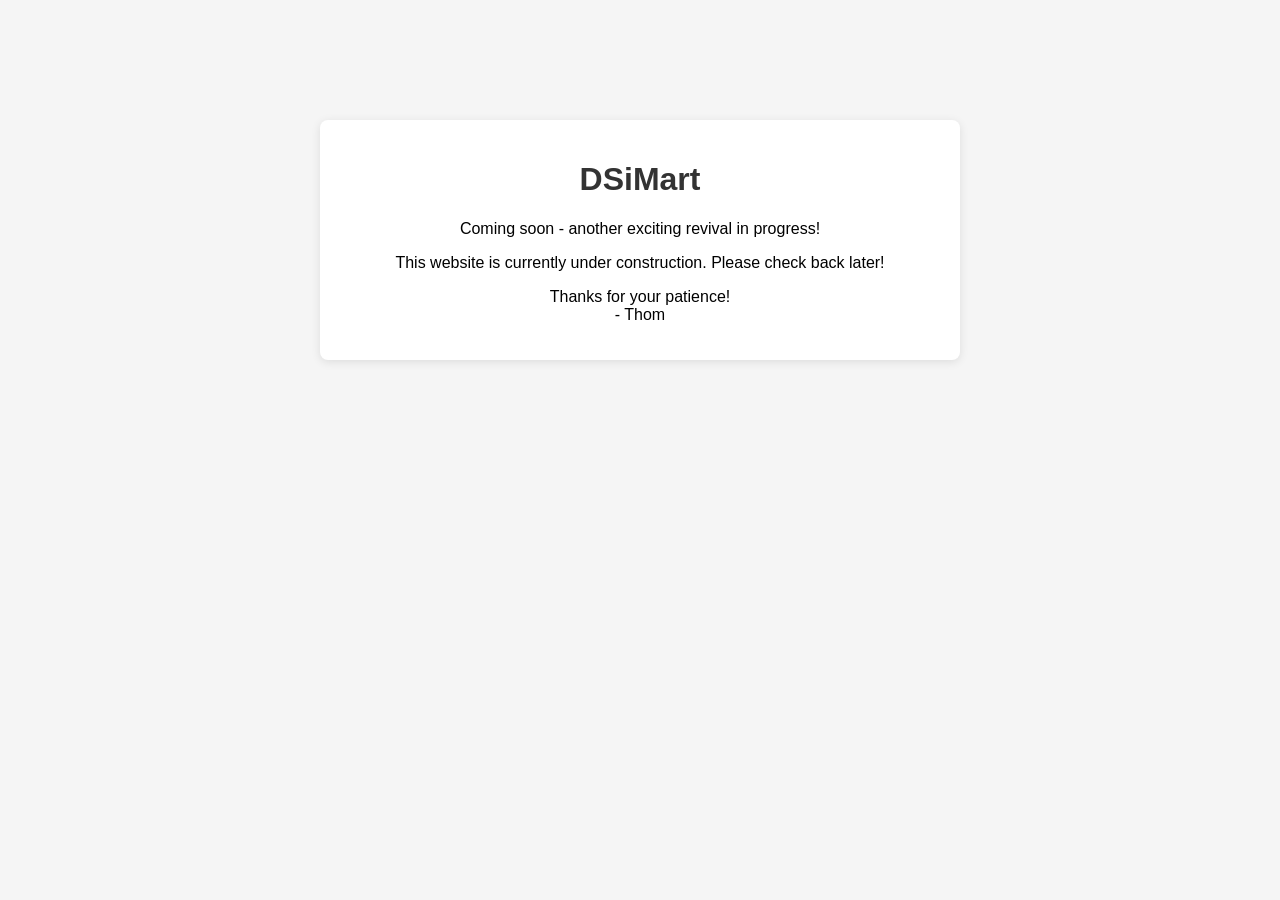
==== index.html @ 1389580f "lil commit" ====
<!DOCTYPE html>
<html lang="en">
<head>
    <meta charset="UTF-8">
    <meta name="viewport" content="width=device-width, initial-scale=1.0">
    <title>DSiMart: Yet another work in progress revival</title>
    <style>
        body {
            font-family: Arial, sans-serif;
            text-align: center;
            margin: 0;
            padding: 20px;
            background-color: #f5f5f5;
        }
        .container {
            max-width: 600px;
            margin: 100px auto;
            padding: 20px;
            background: white;
            border-radius: 8px;
            box-shadow: 0 2px 10px rgba(0,0,0,0.1);
        }
        h1 {
            color: #333;
        }
    </style>
</head>
<body>
    <div class="container">
        <h1>DSiMart</h1>
        <p>Coming soon - another exciting revival in progress!</p>
        <p>This website is currently under construction. Please check back later!</p>
        <p>Thanks for your patience!<br>- Thom</p>
    </div>
</body>
</html>
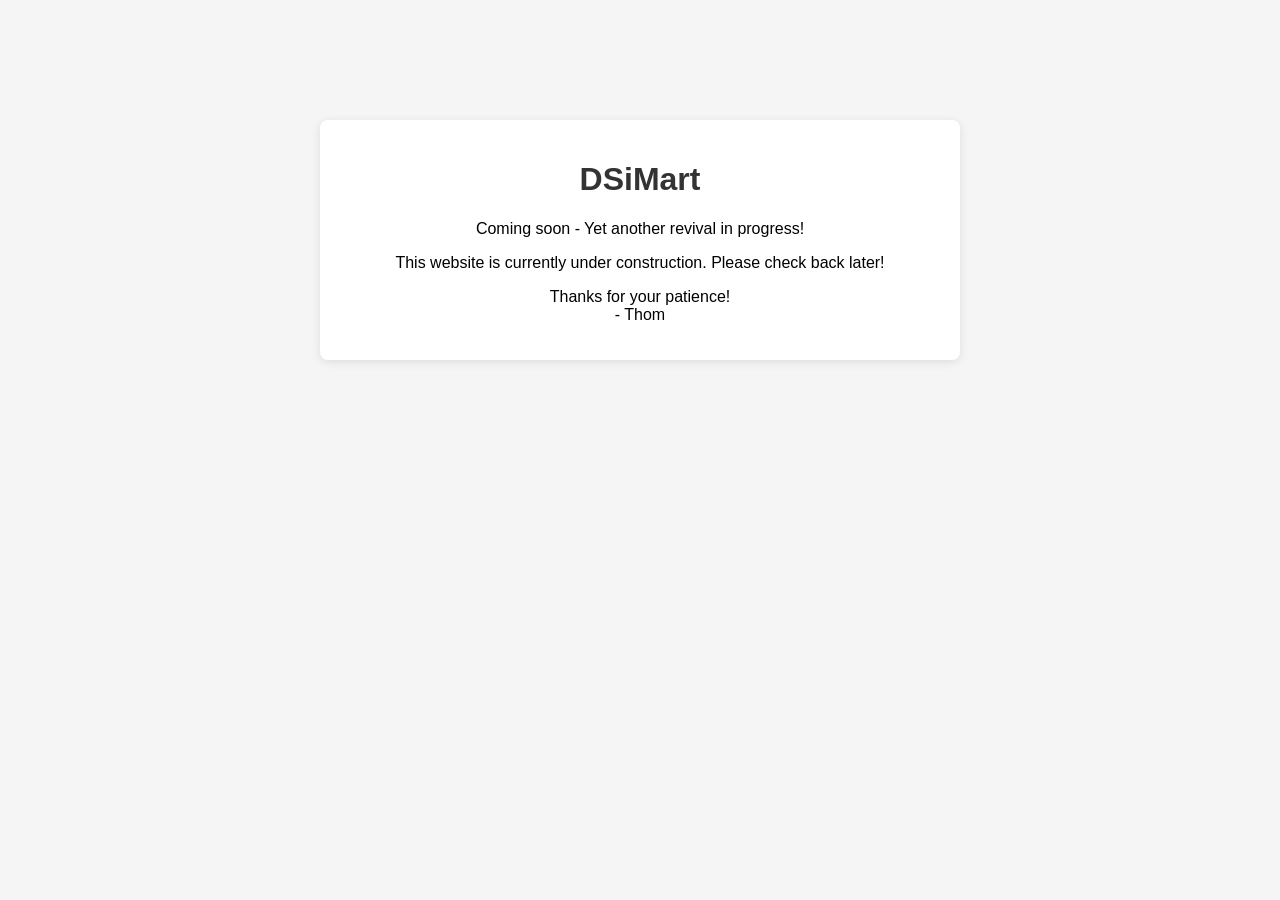
==== commit 35c2efe2: "Update file index.html" ====
--- a/index.html
+++ b/index.html
@@ -28,7 +28,7 @@
 <body>
     <div class="container">
         <h1>DSiMart</h1>
-        <p>Coming soon - another exciting revival in progress!</p>
+        <p>Coming soon - Yet another revival in progress!</p>
         <p>This website is currently under construction. Please check back later!</p>
         <p>Thanks for your patience!<br>- Thom</p>
     </div>
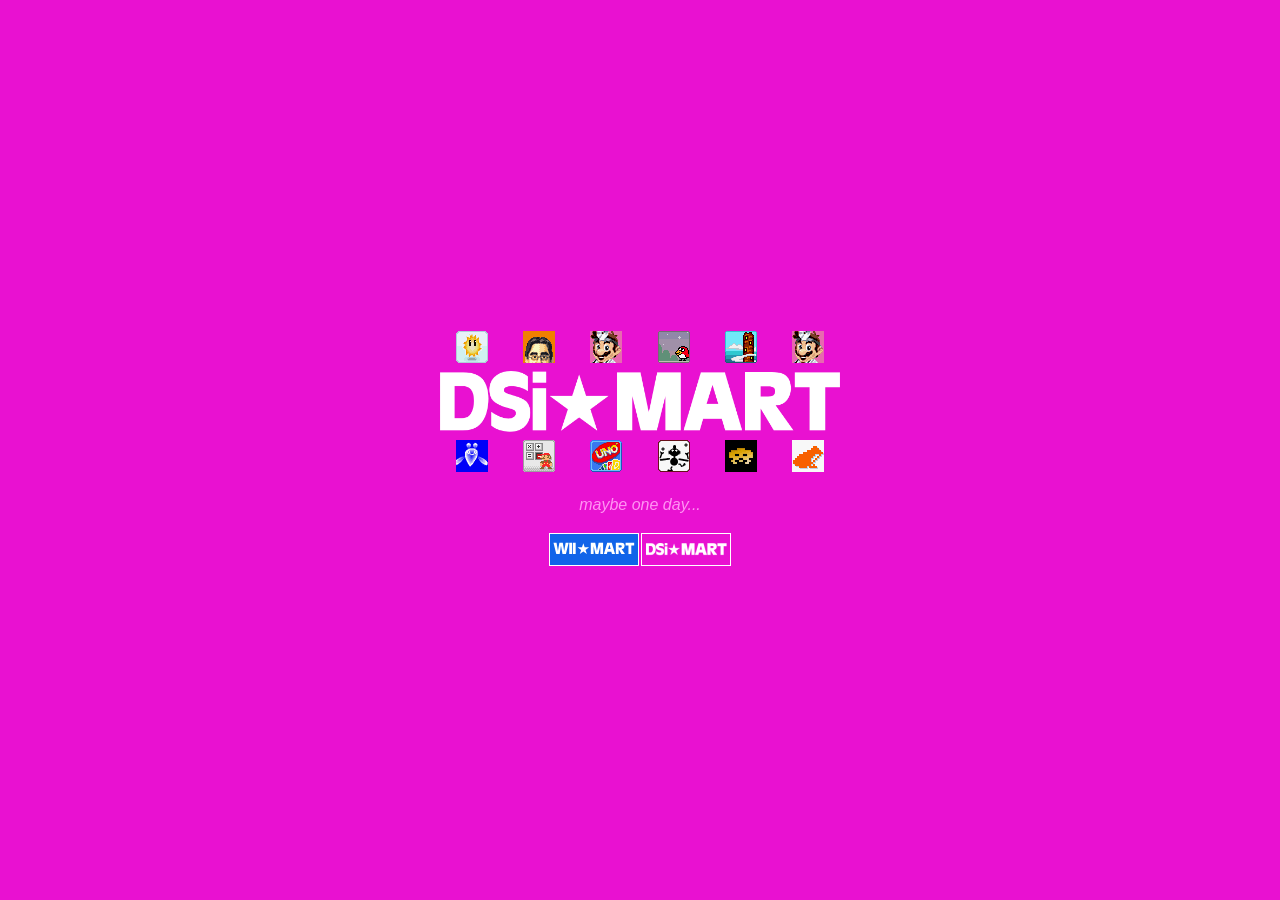
==== commit edd187ea: "with the soul" ====
--- a/index.html
+++ b/index.html
@@ -1,36 +1,43 @@
 <!DOCTYPE html>
 <html lang="en">
 <head>
+    <title>DSiMart</title>
     <meta charset="UTF-8">
     <meta name="viewport" content="width=device-width, initial-scale=1.0">
-    <title>DSiMart: Yet another work in progress revival</title>
     <style>
-        body {
-            font-family: Arial, sans-serif;
-            text-align: center;
-            margin: 0;
-            padding: 20px;
-            background-color: #f5f5f5;
-        }
-        .container {
-            max-width: 600px;
-            margin: 100px auto;
-            padding: 20px;
-            background: white;
-            border-radius: 8px;
-            box-shadow: 0 2px 10px rgba(0,0,0,0.1);
-        }
-        h1 {
-            color: #333;
-        }
+        body {background-color:#E911D1;color:white;font-family: sans-serif; margin: 0;height: 100vh;display: flex;justify-content: center;align-items: center;}
+        img.btn {outline: solid 1px white}
     </style>
 </head>
 <body>
-    <div class="container">
-        <h1>DSiMart</h1>
-        <p>Coming soon - Yet another revival in progress!</p>
-        <p>This website is currently under construction. Please check back later!</p>
-        <p>Thanks for your patience!<br>- Thom</p>
-    </div>
+
+<table style="text-align:center">
+    <tr>
+        <td><img src="media/icon-aura-aura.gif" alt="Aura-Aura Climber"></td>
+        <td><img src="media/icon-brain-age.gif" alt="Brain Age"></td>
+        <td><img src="media/icon-dr-mario.gif" alt="Dr. Mario"></td>
+        <td><img src="media/icon-birds-and-beans.gif" alt="Birds and Beans"></td>
+        <td><img src="media/icon-paper-airplane-chase.gif" alt="Paper Airplane Chase"></td>
+        <td><img src="media/icon-dr-mario.gif" alt="Dr. Mario"></td>
+    </tr>
+    <tr>
+        <td colspan="6"><img src="media/branding-wordmark.png" width="400px"></td>
+    </tr>
+    <tr>
+        <td><img src="media/icon-electroplankton.gif" alt="Electroplankton"></td>
+        <td><img src="media/icon-mario-calculator.gif" alt="Mario Calculator"></td>
+        <td><img src="media/icon-uno.gif" alt="UNO"></td>
+        <td><img src="media/icon-game-and-watch-ball.gif" alt="Game & Watch Ball"></td>
+        <td><img src="media/icon-space-invaders.gif" alt="Space Invaders Extreme Z"></td>
+        <td><img src="media/icon-flipnote.gif" alt="Flipnote Studio"></td>
+    </tr>
+    <tr>
+        <td colspan="6"><p style="color:#FF94F3;font-style: italic;">maybe one day...</p></td>
+    </tr>
+    <tr>
+        <td colspan="6"><a href="https://wiimart.org"><img src="media/branding-button-wiimart.png" class="btn"></a> <img src="media/branding-button.png" class="btn"></td>
+    </tr>
+</table>    
+
 </body>
 </html>
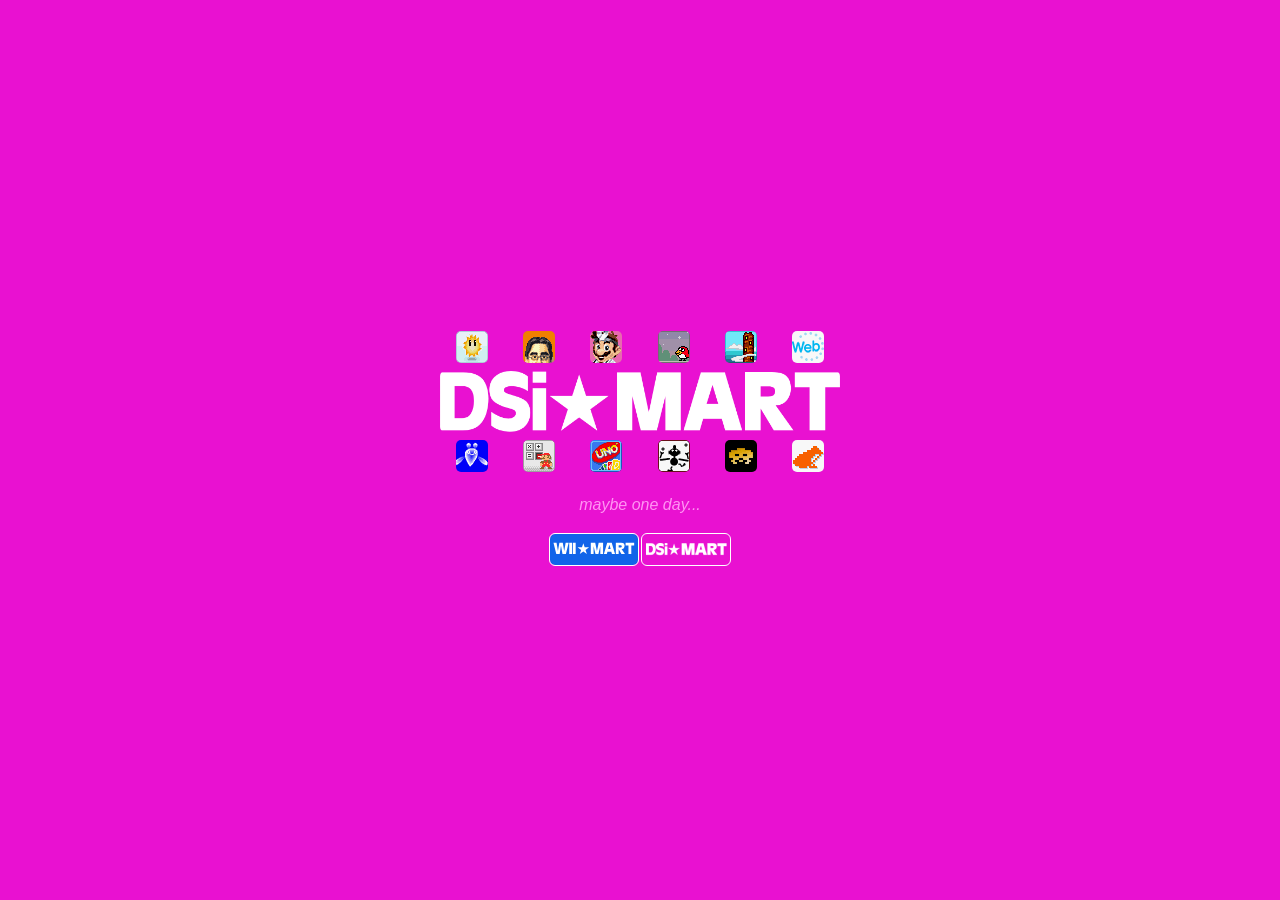
==== commit 51c2ecc5: "Another icon" ====
--- a/index.html
+++ b/index.html
@@ -7,6 +7,7 @@
     <style>
         body {background-color:#E911D1;color:white;font-family: sans-serif; margin: 0;height: 100vh;display: flex;justify-content: center;align-items: center;}
         img.btn {outline: solid 1px white}
+        td img {border-radius: 5px}
     </style>
 </head>
 <body>
@@ -18,7 +19,7 @@
         <td><img src="media/icon-dr-mario.gif" alt="Dr. Mario"></td>
         <td><img src="media/icon-birds-and-beans.gif" alt="Birds and Beans"></td>
         <td><img src="media/icon-paper-airplane-chase.gif" alt="Paper Airplane Chase"></td>
-        <td><img src="media/icon-dr-mario.gif" alt="Dr. Mario"></td>
+        <td><img src="media/icon-dsi-web.gif" alt="DSi Browser"></td>
     </tr>
     <tr>
         <td colspan="6"><img src="media/branding-wordmark.png" width="400px"></td>
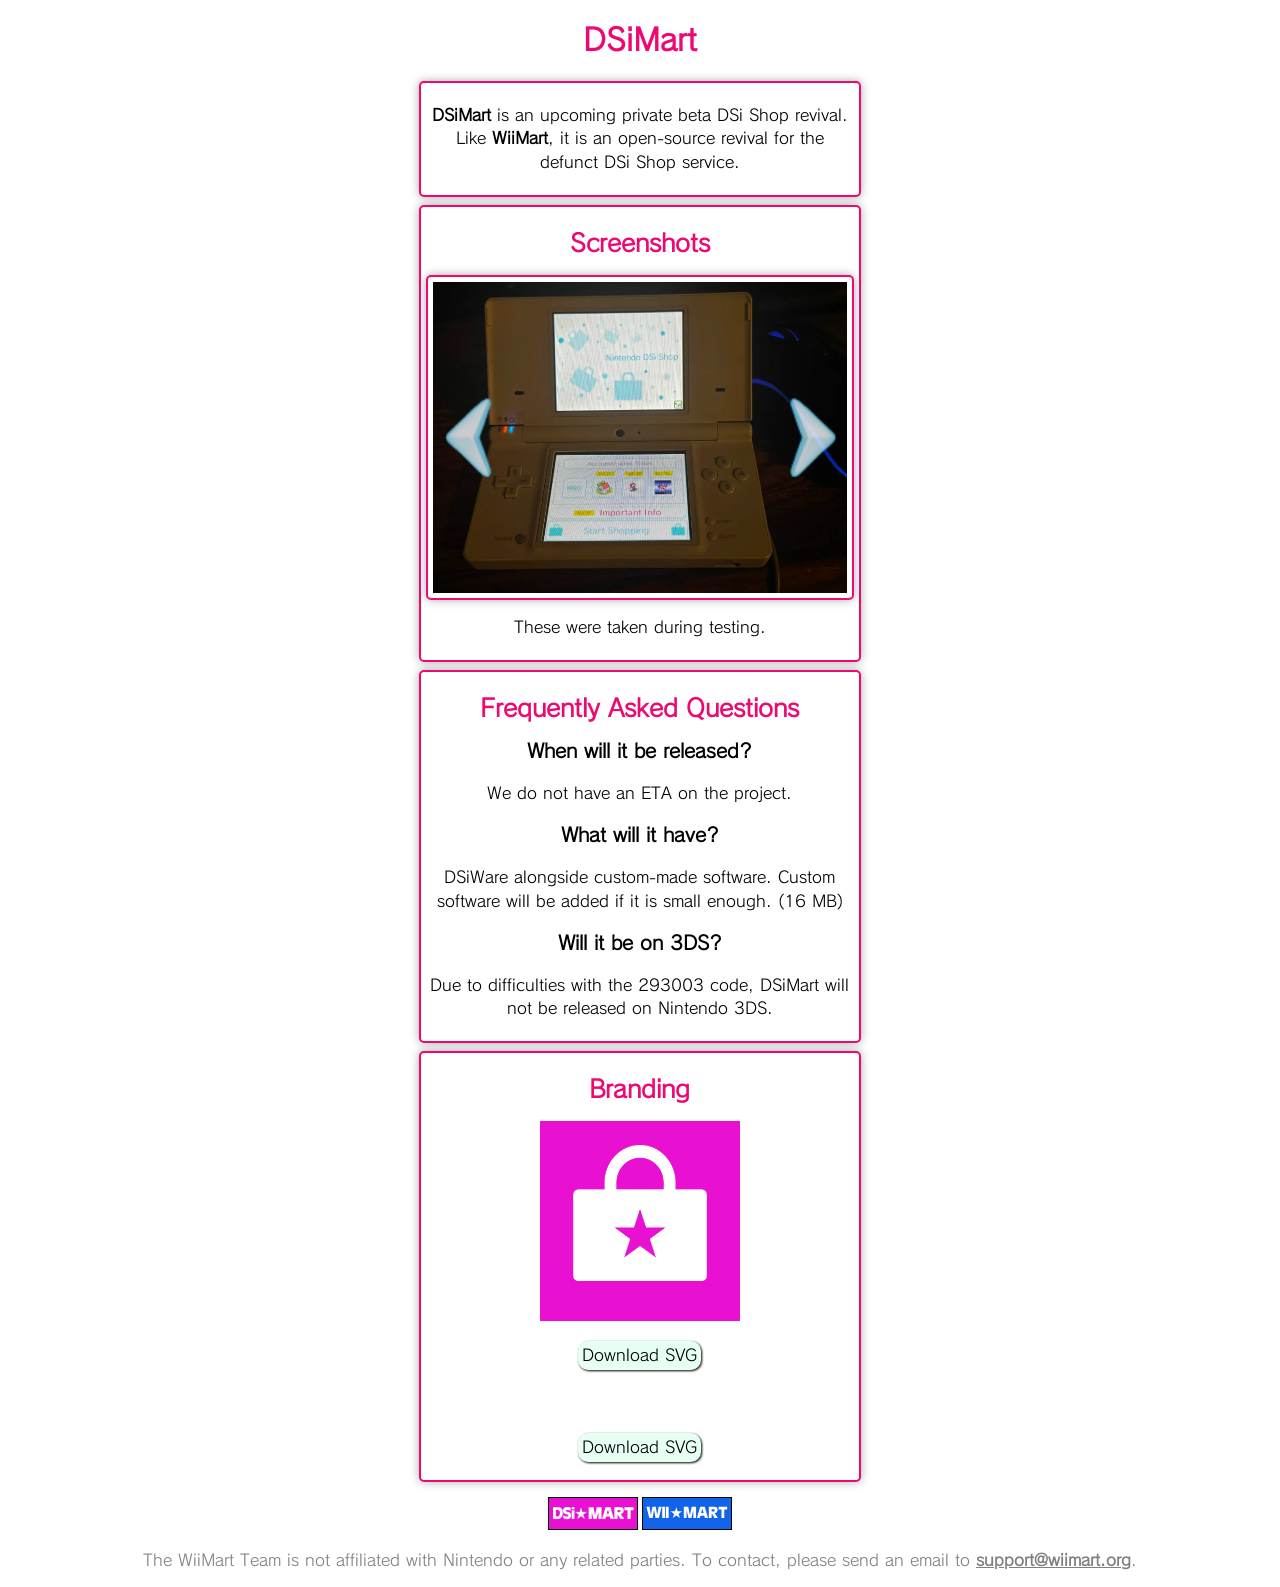
==== commit 34482572: "Redesign, ig" ====
--- a/index.html
+++ b/index.html
@@ -1,44 +1,61 @@
 <!DOCTYPE html>
 <html lang="en">
 <head>
-    <title>DSiMart</title>
-    <meta charset="UTF-8">
-    <meta name="viewport" content="width=device-width, initial-scale=1.0">
-    <style>
-        body {background-color:#E911D1;color:white;font-family: sans-serif; margin: 0;height: 100vh;display: flex;justify-content: center;align-items: center;}
-        img.btn {outline: solid 1px white}
-        td img {border-radius: 5px}
-    </style>
+   <meta charset="utf-8">
+   <meta http-equiv="x-ua-compatible" content="ie=edge">
+   <title>DSiMart: private beta DSi Shop revival!</title>
+   <meta content="DSiMart: private beta DSi Shop revival!" property="og:title">
+   <meta content="DSiMart is an upcoming private beta DSi Shop revival. Like WiiMart, it is an open-source revival for the defunct DSi Shop service." property="og:description">
+   <meta content="https://dsimart.org/media/branding-bag.png" property="og:image">
+   <meta content="https://dsimart.org" property="og:url">
+   <meta content="#E911D1" data-react-helmet="true" name="theme-color">
+   <meta name="keywords" content="DSiMart, DSi Shop, homebrew">
+   <meta name="viewport" content="width=device-width, initial-scale=1.0">
+   <link rel="stylesheet" href="meta/main.css">
+   <script src="meta/gallery.js" defer></script>
+   <link rel="icon" type="image/x-icon" href="favicon.ico">
 </head>
 <body>
 
-<table style="text-align:center">
-    <tr>
-        <td><img src="media/icon-aura-aura.gif" alt="Aura-Aura Climber"></td>
-        <td><img src="media/icon-brain-age.gif" alt="Brain Age"></td>
-        <td><img src="media/icon-dr-mario.gif" alt="Dr. Mario"></td>
-        <td><img src="media/icon-birds-and-beans.gif" alt="Birds and Beans"></td>
-        <td><img src="media/icon-paper-airplane-chase.gif" alt="Paper Airplane Chase"></td>
-        <td><img src="media/icon-dsi-web.gif" alt="DSi Browser"></td>
-    </tr>
-    <tr>
-        <td colspan="6"><img src="media/branding-wordmark.png" width="400px"></td>
-    </tr>
-    <tr>
-        <td><img src="media/icon-electroplankton.gif" alt="Electroplankton"></td>
-        <td><img src="media/icon-mario-calculator.gif" alt="Mario Calculator"></td>
-        <td><img src="media/icon-uno.gif" alt="UNO"></td>
-        <td><img src="media/icon-game-and-watch-ball.gif" alt="Game & Watch Ball"></td>
-        <td><img src="media/icon-space-invaders.gif" alt="Space Invaders Extreme Z"></td>
-        <td><img src="media/icon-flipnote.gif" alt="Flipnote Studio"></td>
-    </tr>
-    <tr>
-        <td colspan="6"><p style="color:#FF94F3;font-style: italic;">maybe one day...</p></td>
-    </tr>
-    <tr>
-        <td colspan="6"><a href="https://wiimart.org"><img src="media/branding-button-wiimart.png" class="btn"></a> <img src="media/branding-button.png" class="btn"></td>
-    </tr>
-</table>    
+<h1>DSiMart</h1>
+
+<div id="about">
+   <p><b>DSiMart</b> is an upcoming private beta DSi Shop revival. Like <b>WiiMart</b>, it is 
+      an open-source revival for the defunct DSi Shop service.</p>
+</div>
+
+<div>
+  <h2>Screenshots</h2>
+  <div class="gallery">
+    <img src="media/example-1.png" class="slide">
+    <img src="media/example-2.png" class="slide">
+    <img src="media/example-3.png" class="slide">
+    <img src="media/example-4.png" class="slide">
+  </div>
+  <p>These were taken during testing.</p>
+</div>
+
+<div>
+  <h2>Frequently Asked Questions</h2>
+  <h3>When will it be released?</h3>
+  <p>We do not have an ETA on the project.</p>
+  <h3>What will it have?</h3>
+  <p>DSiWare alongside custom-made software. Custom software will be added if it is small enough. (16 MB)</p>
+  <h3>Will it be on 3DS?</h3>
+  <p>Due to difficulties with the 293003 code, DSiMart will not be released on Nintendo 3DS.</p>
+</div>
+
+<div>
+  <h2>Branding</h2>
+  <img src="media/branding-bag.png" width="200px">
+  <p><a href="media/branding-bag.svg" class="btn" download>Download SVG</a></p>
+  <img src="media/branding-wordmark.png" width="200px">
+  <p><a href="media/branding-wordmark.svg" class="btn" download>Download SVG</a></p>
+</div>
+
+<p style="margin-bottom: 0px"><img src="media/branding-button.png" class="wb"> <a href="https://wiimart.org/"><img src="media/branding-button-wiimart.png" class="wb"></a></p>
+
+<footer><p>The WiiMart Team is not affiliated with Nintendo or any related parties. To contact, please send an email to <a href="mailto:support@wiimart.org"><b>support@wiimart.org</b></a>.</p></footer>
 
 </body>
 </html>
--- a/meta/main.css
+++ b/meta/main.css
@@ -0,0 +1,80 @@
+@font-face {font-family: 'Shop'; src: url('shop.ttf') format('truetype'); font-weight: normal; font-style: normal;}
+
+/*Main things*/
+body {scroll-behavior:smooth;text-align: center;font-family: sans-serif;font-family:'Shop',sans-serif; overflow-x:hidden;transition:.1s ease-in-out;}
+div {line-height:23.3px; background-color: white;border-radius: 5px;border-color: #ED0972;box-shadow: 0 0 10px #2525255d; box-sizing: border-box;border-width: 2px;border-style: solid; width: 35%; text-align: center;margin: 0 auto;padding: 5px;margin-top: 8px; overflow: auto;}
+div.clear {border:none;background: none;box-shadow: none;}
+
+nav {margin-bottom: 20px;line-height: 30px;}
+
+a.btn {background-color: #E6FFF2;border-radius: 10px;padding: 4px;color:black;text-decoration: none;filter: drop-shadow(1px 1px 1px black);font-weight: 100;display:inline}
+a.btn:hover {background-color: #C7FDFF;}
+a.btn:active {filter: none;}
+span.active {background-color: #c7c7c7;border-radius: 10px;padding: 4px;font-weight: 100;display:inline;cursor:auto;user-select:none}
+
+button {margin-bottom: 6px;font-family:'Shop',sans-serif;padding: 5px;outline: 1px solid #ED0972;border-radius: 3px;filter: drop-shadow(1px 1px 3.4px #bbbbbb);border:none}
+button:hover {box-shadow: inset 0 0 0 3px #ED0972;cursor:pointer}
+
+footer {color:grey}
+footer a {color:grey}
+
+/* Text stuff */
+h1, h2 {color:#ED0972;}
+h1 {font-size: 30px;}
+h1 a {text-decoration:none}
+hr {border-color:grey}
+
+a {color:#ED0972; font-weight: bold;}
+::selection{color: #323232;background: #ED0972;}
+::-moz-selection{color: #323232;background:#ED0972;}
+body.dir {text-align: left;}
+body.dir a {color:black;text-decoration: none;font-weight: normal;}
+body.dir a:hover {color:#ED0972}
+table {border: 1px solid white; border-collapse: collapse;}
+th, td {border: 1px solid;}
+button.ico {width:20px; height:20px;}
+img.ico {vertical-align: middle; width:25px; height:25px;}
+img.wb {outline: solid 1px black}
+.blue {color:#1164E9;}
+
+mark {color:white;background:#ED0972;font-weight:bold;}
+mark.new {background-color: gold;color:orangered;border-radius: 10px; padding-right:5px; padding-left:5px;font-weight:bold;}
+
+/* Gallery */
+div.gallery {position: relative; overflow: hidden;width:100%;}
+img.slide {width:100%; min-height:200px; min-width:100%;}
+img.arrow {min-height:68px; position: absolute; top: 50%; transform: translateY(-50%); cursor: pointer; width: 60px; height: auto;}
+img.left {left: 10px; animation: hoverAnimation 0.5s infinite alternate;}
+img.right {right: 10px; animation: rightHoverAnimation 0.5s infinite alternate;}
+
+/* Music */
+div#bgmplayer {z-index: 1000;transition:.3s ease-in-out; opacity:30%; position:fixed; bottom:3px; border:2px solid #ED0972; left:3px; float:left; width:160px; height:40px; overflow:hidden;}
+div#bgmplayer:hover {opacity: 50%; transition:.3s ease-in-out; height:100px; width:200px; overflow:auto;scrollbar-width: none;}
+div#bgmplayer h2 {height:20px; margin-top:-9px; line-height:40px}
+div#bgmplayer p {line-height:20px;color:#9A9A9A;margin-top:-10px;font-style:italic;font-size:10px;}
+
+
+/* Auto-resizer, do not change pls*/
+@media (max-width: 768px) {div {width: 95%} }
+
+/* Dark theme via system preference */
+@media (prefers-color-scheme: dark)
+{
+  body {background-color: black; color: #e0e0e0;}
+  div {background-color: #1e1e1e; border-color: #ED0972; box-shadow: 0 0 10px #000000CC;}
+  a.btn {background-color: #587566;color:white}
+  a.btn:hover {background-color: #7da2a3;}
+  span.active {background-color: #313131}
+  button {background-color: #3b3b3b; color: #e0e0e0;filter: drop-shadow(1px 1px 3.4px #747474)}
+  button:active {box-shadow: none;}
+  footer, footer a {color: #9A9A9A;}
+  h1, h2, a {color: #ED0972;}
+  ::selection {color: #e0e0e0; background: #ED0972;}
+  ::-moz-selection {color: #e0e0e0; background: #ED0972;}
+  mark {color:black;background:#ED0972;font-weight:bold;}
+  img.wb {outline: solid 1px white}
+  .blue {color:#5898ff;}
+  #errorCode {background-color: black;border: 2px solid grey;color:white;}
+  body.dir a {color:white}
+  mark {color:white}
+}
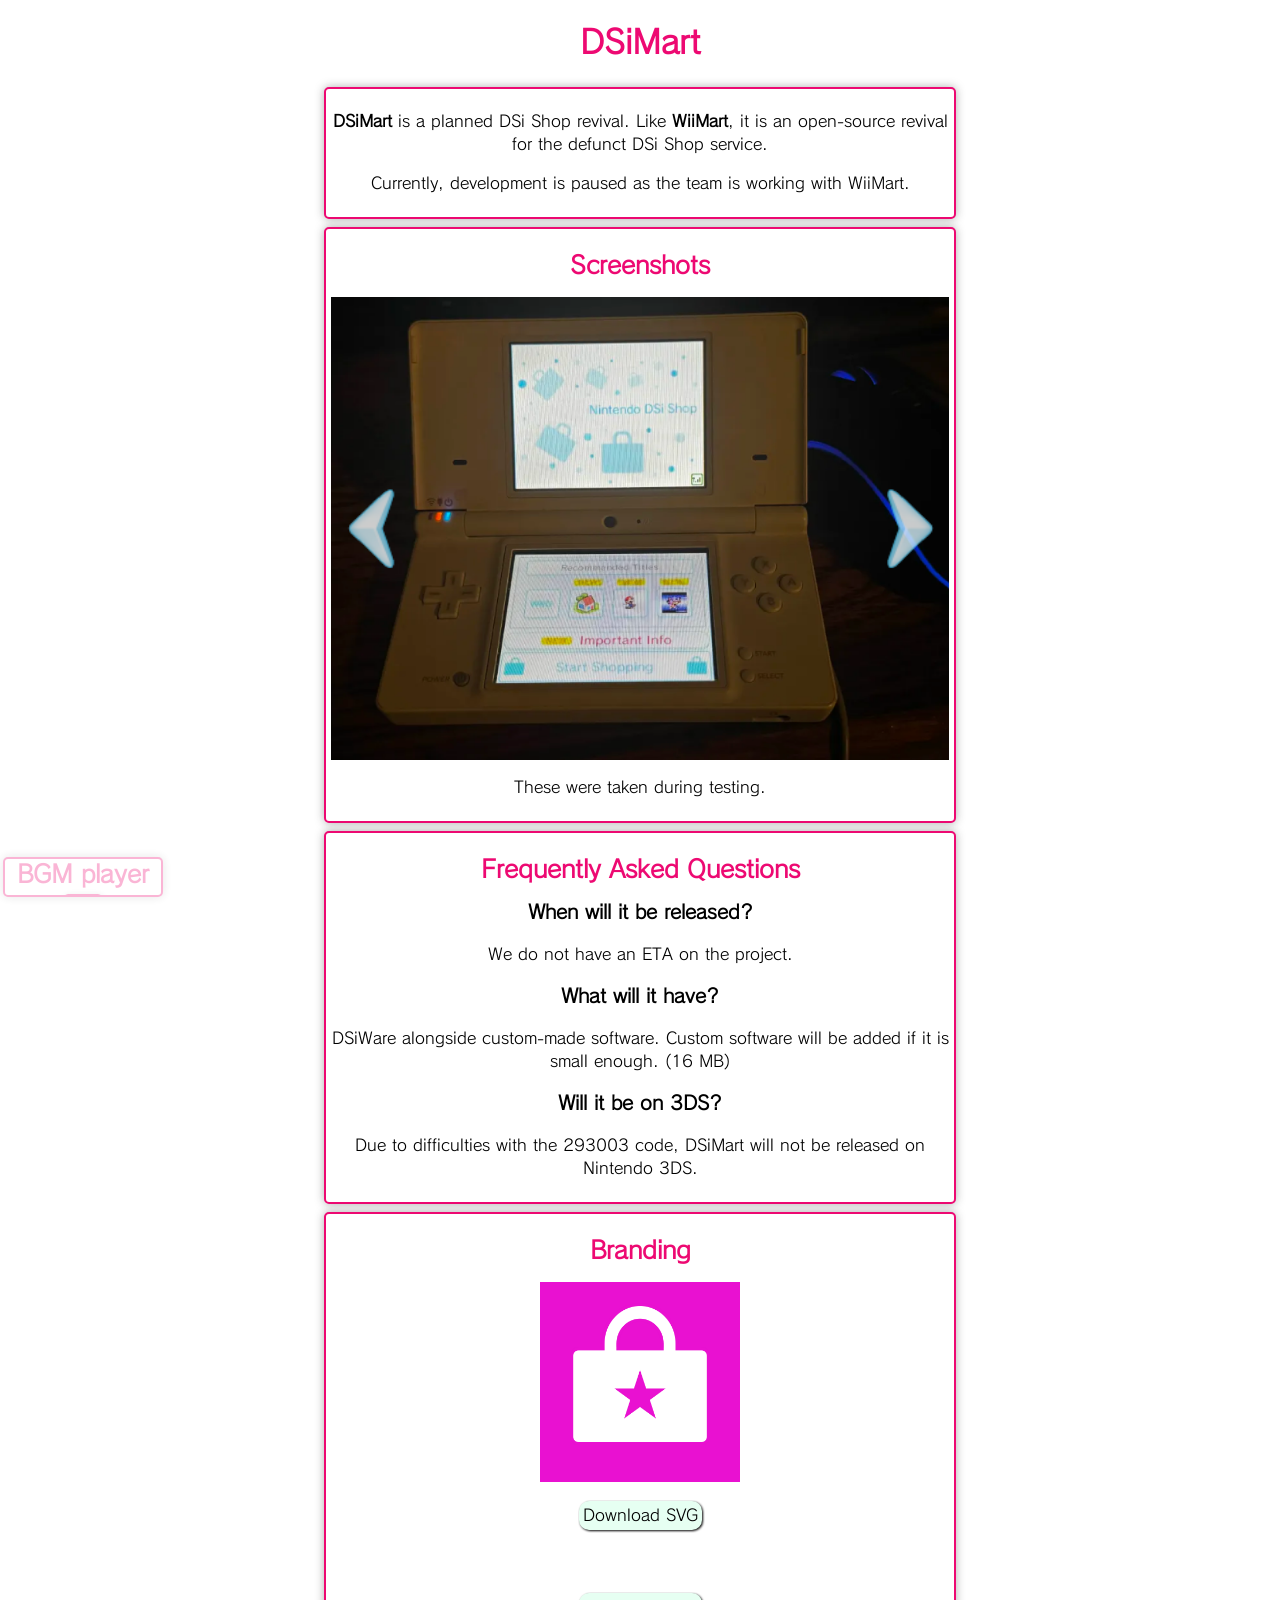
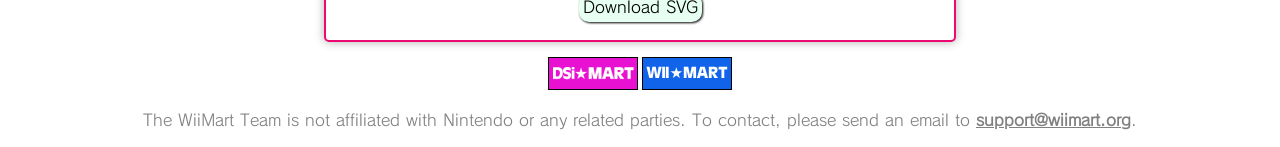
==== commit 60d2a92d: "Music update" ====
--- a/index.html
+++ b/index.html
@@ -1,59 +1,68 @@
 <!DOCTYPE html>
 <html lang="en">
 <head>
-   <meta charset="utf-8">
-   <meta http-equiv="x-ua-compatible" content="ie=edge">
-   <title>DSiMart: private beta DSi Shop revival!</title>
-   <meta content="DSiMart: private beta DSi Shop revival!" property="og:title">
-   <meta content="DSiMart is an upcoming private beta DSi Shop revival. Like WiiMart, it is an open-source revival for the defunct DSi Shop service." property="og:description">
-   <meta content="https://dsimart.org/media/branding-bag.png" property="og:image">
-   <meta content="https://dsimart.org" property="og:url">
-   <meta content="#E911D1" data-react-helmet="true" name="theme-color">
-   <meta name="keywords" content="DSiMart, DSi Shop, homebrew">
-   <meta name="viewport" content="width=device-width, initial-scale=1.0">
-   <link rel="stylesheet" href="meta/main.css">
-   <script src="meta/gallery.js" defer></script>
-   <link rel="icon" type="image/x-icon" href="favicon.ico">
+  <meta charset="utf-8">
+  <meta http-equiv="x-ua-compatible" content="ie=edge">
+  <script src="meta/music.js"></script>
+  <title>DSiMart: private beta DSi Shop revival!</title>
+  <meta content="DSiMart: private beta DSi Shop revival!" property="og:title">
+  <meta content="DSiMart is an upcoming private beta DSi Shop revival. Like WiiMart, it is an open-source revival for the defunct DSi Shop service." property="og:description">
+  <meta content="https://dsimart.org/media/branding-bag.png" property="og:image">
+  <meta content="https://dsimart.org" property="og:url">
+  <meta content="#E911D1" data-react-helmet="true" name="theme-color">
+  <meta name="keywords" content="DSiMart, DSi Shop, homebrew">
+  <meta name="viewport" content="width=device-width, initial-scale=1.0">
+  <link rel="stylesheet" href="meta/main.css">
+  <script src="meta/gallery.js" defer></script>
+  <link rel="icon" type="image/x-icon" href="favicon.ico">
 </head>
 <body>
+<div class="box" id="bgmplayer">
+  <h2>BGM player</h2>
+  <a href="javascript:playBGM();" id="shopbgmselector"><button id="shopbgm">Play</button></a>
+  <p><br>Enable audio autoplay in your browser for it to continue playing throughout the website.</p>
+</div>
 
 <h1>DSiMart</h1>
 
-<div id="about">
-   <p><b>DSiMart</b> is an upcoming private beta DSi Shop revival. Like <b>WiiMart</b>, it is 
-      an open-source revival for the defunct DSi Shop service.</p>
+<div class="row">
+  <div class="box" id="about">
+    <p><b>DSiMart</b> is a planned DSi Shop revival. Like <b>WiiMart</b>, it is 
+       an open-source revival for the defunct DSi Shop service.</p>
+    <p>Currently, development is paused as the team is working with WiiMart.</p>
+  </div>
+
+  <div class="box" id="screenshots">
+    <h2>Screenshots</h2>
+    <div class="gallery">
+      <img src="media/example-1.png" class="slide">
+      <img src="media/example-2.png" class="slide">
+      <img src="media/example-3.png" class="slide">
+      <img src="media/example-4.png" class="slide">
+    </div>
+    <p>These were taken during testing.</p>
+  </div>
+
+  <div class="box" id="FAQ">
+    <h2>Frequently Asked Questions</h2>
+    <h3>When will it be released?</h3>
+    <p>We do not have an ETA on the project.</p>
+    <h3>What will it have?</h3>
+    <p>DSiWare alongside custom-made software. Custom software will be added if it is small enough. (16 MB)</p>
+    <h3>Will it be on 3DS?</h3>
+    <p>Due to difficulties with the 293003 code, DSiMart will not be released on Nintendo 3DS.</p>
+  </div>
+
+  <div class="box" id="branding">
+    <h2>Branding</h2>
+    <img src="media/branding-bag.png" width="200px">
+    <p><a href="media/branding-bag.svg" class="btn" download>Download SVG</a></p>
+    <img src="media/branding-wordmark.png" width="200px">
+    <p><a href="media/branding-wordmark.svg" class="btn" download>Download SVG</a></p>
+  </div>
 </div>
 
-<div>
-  <h2>Screenshots</h2>
-  <div class="gallery">
-    <img src="media/example-1.png" class="slide">
-    <img src="media/example-2.png" class="slide">
-    <img src="media/example-3.png" class="slide">
-    <img src="media/example-4.png" class="slide">
-  </div>
-  <p>These were taken during testing.</p>
-</div>
-
-<div>
-  <h2>Frequently Asked Questions</h2>
-  <h3>When will it be released?</h3>
-  <p>We do not have an ETA on the project.</p>
-  <h3>What will it have?</h3>
-  <p>DSiWare alongside custom-made software. Custom software will be added if it is small enough. (16 MB)</p>
-  <h3>Will it be on 3DS?</h3>
-  <p>Due to difficulties with the 293003 code, DSiMart will not be released on Nintendo 3DS.</p>
-</div>
-
-<div>
-  <h2>Branding</h2>
-  <img src="media/branding-bag.png" width="200px">
-  <p><a href="media/branding-bag.svg" class="btn" download>Download SVG</a></p>
-  <img src="media/branding-wordmark.png" width="200px">
-  <p><a href="media/branding-wordmark.svg" class="btn" download>Download SVG</a></p>
-</div>
-
-<p style="margin-bottom: 0px"><img src="media/branding-button.png" class="wb"> <a href="https://wiimart.org/"><img src="media/branding-button-wiimart.png" class="wb"></a></p>
+<p style="margin-bottom:0px"><img src="media/branding-button.png" class="wb"> <a href="https://wiimart.org/"><img src="media/branding-button-wiimart.png" class="wb"></a></p>
 
 <footer><p>The WiiMart Team is not affiliated with Nintendo or any related parties. To contact, please send an email to <a href="mailto:support@wiimart.org"><b>support@wiimart.org</b></a>.</p></footer>
 
--- a/meta/main.css
+++ b/meta/main.css
@@ -1,11 +1,10 @@
 @font-face {font-family: 'Shop'; src: url('shop.ttf') format('truetype'); font-weight: normal; font-style: normal;}
 
 /*Main things*/
-body {scroll-behavior:smooth;text-align: center;font-family: sans-serif;font-family:'Shop',sans-serif; overflow-x:hidden;transition:.1s ease-in-out;}
-div {line-height:23.3px; background-color: white;border-radius: 5px;border-color: #ED0972;box-shadow: 0 0 10px #2525255d; box-sizing: border-box;border-width: 2px;border-style: solid; width: 35%; text-align: center;margin: 0 auto;padding: 5px;margin-top: 8px; overflow: auto;}
-div.clear {border:none;background: none;box-shadow: none;}
+body {text-align:center;font-family:'Shop',sans-serif;transition:.1s ease-in-out;scroll-behavior:smooth;}
 
-nav {margin-bottom: 20px;line-height: 30px;}
+div.row {width:50%;margin:auto;}
+div.box {line-height:23.3px;background-color: white;border-radius: 5px;border-color: #ED0972;box-shadow: 0 0 10px #2525255d; box-sizing: border-box;border-width: 2px;border-style: solid;  text-align:center;margin: 0 auto;padding:5px;margin-top: 8px;}
 
 a.btn {background-color: #E6FFF2;border-radius: 10px;padding: 4px;color:black;text-decoration: none;filter: drop-shadow(1px 1px 1px black);font-weight: 100;display:inline}
 a.btn:hover {background-color: #C7FDFF;}
@@ -20,22 +19,13 @@
 
 /* Text stuff */
 h1, h2 {color:#ED0972;}
-h1 {font-size: 30px;}
-h1 a {text-decoration:none}
-hr {border-color:grey}
-
-a {color:#ED0972; font-weight: bold;}
+a {color:#ED0972;font-weight:bold;}
 ::selection{color: #323232;background: #ED0972;}
 ::-moz-selection{color: #323232;background:#ED0972;}
-body.dir {text-align: left;}
-body.dir a {color:black;text-decoration: none;font-weight: normal;}
-body.dir a:hover {color:#ED0972}
-table {border: 1px solid white; border-collapse: collapse;}
-th, td {border: 1px solid;}
-button.ico {width:20px; height:20px;}
+
 img.ico {vertical-align: middle; width:25px; height:25px;}
 img.wb {outline: solid 1px black}
-.blue {color:#1164E9;}
+.pink {color:#ED0972;}
 
 mark {color:white;background:#ED0972;font-weight:bold;}
 mark.new {background-color: gold;color:orangered;border-radius: 10px; padding-right:5px; padding-left:5px;font-weight:bold;}
@@ -48,20 +38,20 @@
 img.right {right: 10px; animation: rightHoverAnimation 0.5s infinite alternate;}
 
 /* Music */
-div#bgmplayer {z-index: 1000;transition:.3s ease-in-out; opacity:30%; position:fixed; bottom:3px; border:2px solid #ED0972; left:3px; float:left; width:160px; height:40px; overflow:hidden;}
+div#bgmplayer {z-index: 1000;transition:.3s ease-in-out; opacity:30%;padding-top: 5px; position:fixed; bottom:3px; border:2px solid #ED0972; left:3px; float:left; width:160px; height:40px; overflow:hidden;}
 div#bgmplayer:hover {opacity: 50%; transition:.3s ease-in-out; height:100px; width:200px; overflow:auto;scrollbar-width: none;}
 div#bgmplayer h2 {height:20px; margin-top:-9px; line-height:40px}
 div#bgmplayer p {line-height:20px;color:#9A9A9A;margin-top:-10px;font-style:italic;font-size:10px;}
 
 
 /* Auto-resizer, do not change pls*/
-@media (max-width: 768px) {div {width: 95%} }
+@media (max-width: 768px) {div.row {width: 95%} }
 
 /* Dark theme via system preference */
 @media (prefers-color-scheme: dark)
 {
   body {background-color: black; color: #e0e0e0;}
-  div {background-color: #1e1e1e; border-color: #ED0972; box-shadow: 0 0 10px #000000CC;}
+  div.box {background-color: #1e1e1e; border-color: #ED0972; box-shadow: 0 0 10px #000000CC;}
   a.btn {background-color: #587566;color:white}
   a.btn:hover {background-color: #7da2a3;}
   span.active {background-color: #313131}
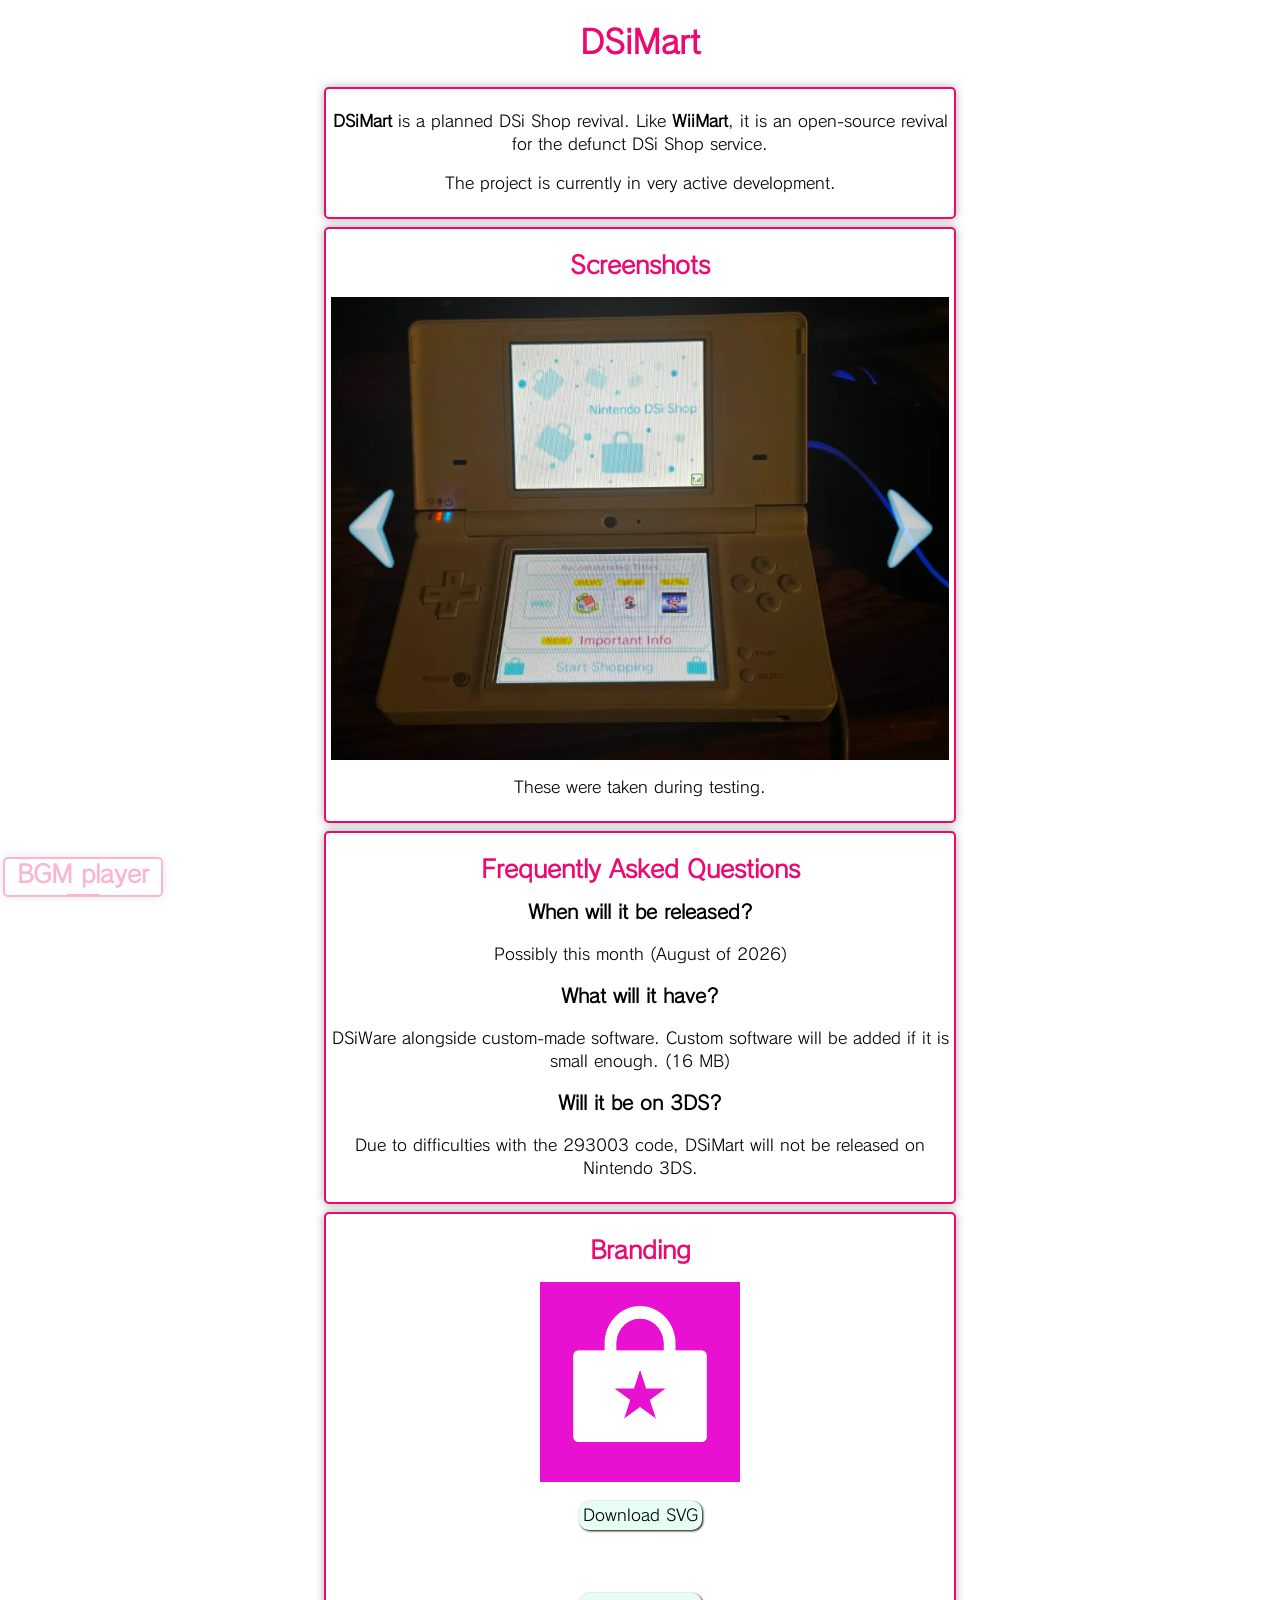
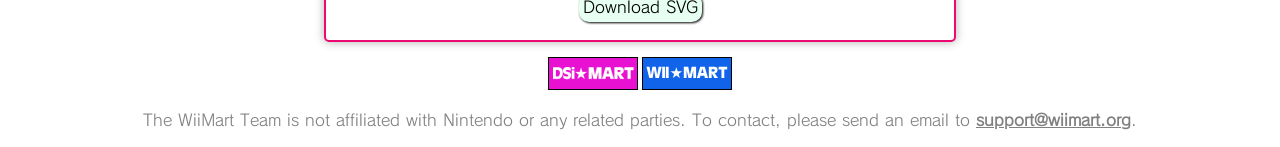
==== commit 0cc827e4: "Revise DSiMart project details in index.html Updated project status and release information." ====
--- a/index.html
+++ b/index.html
@@ -29,7 +29,7 @@
   <div class="box" id="about">
     <p><b>DSiMart</b> is a planned DSi Shop revival. Like <b>WiiMart</b>, it is 
        an open-source revival for the defunct DSi Shop service.</p>
-    <p>Currently, development is paused as the team is working with WiiMart.</p>
+    <p>The project is currently in very active development.</p>
   </div>
 
   <div class="box" id="screenshots">
@@ -46,7 +46,7 @@
   <div class="box" id="FAQ">
     <h2>Frequently Asked Questions</h2>
     <h3>When will it be released?</h3>
-    <p>We do not have an ETA on the project.</p>
+    <p>Possibly this month (August of 2026)</p>
     <h3>What will it have?</h3>
     <p>DSiWare alongside custom-made software. Custom software will be added if it is small enough. (16 MB)</p>
     <h3>Will it be on 3DS?</h3>
@@ -67,4 +67,4 @@
 <footer><p>The WiiMart Team is not affiliated with Nintendo or any related parties. To contact, please send an email to <a href="mailto:support@wiimart.org"><b>support@wiimart.org</b></a>.</p></footer>
 
 </body>
-</html>+</html>
